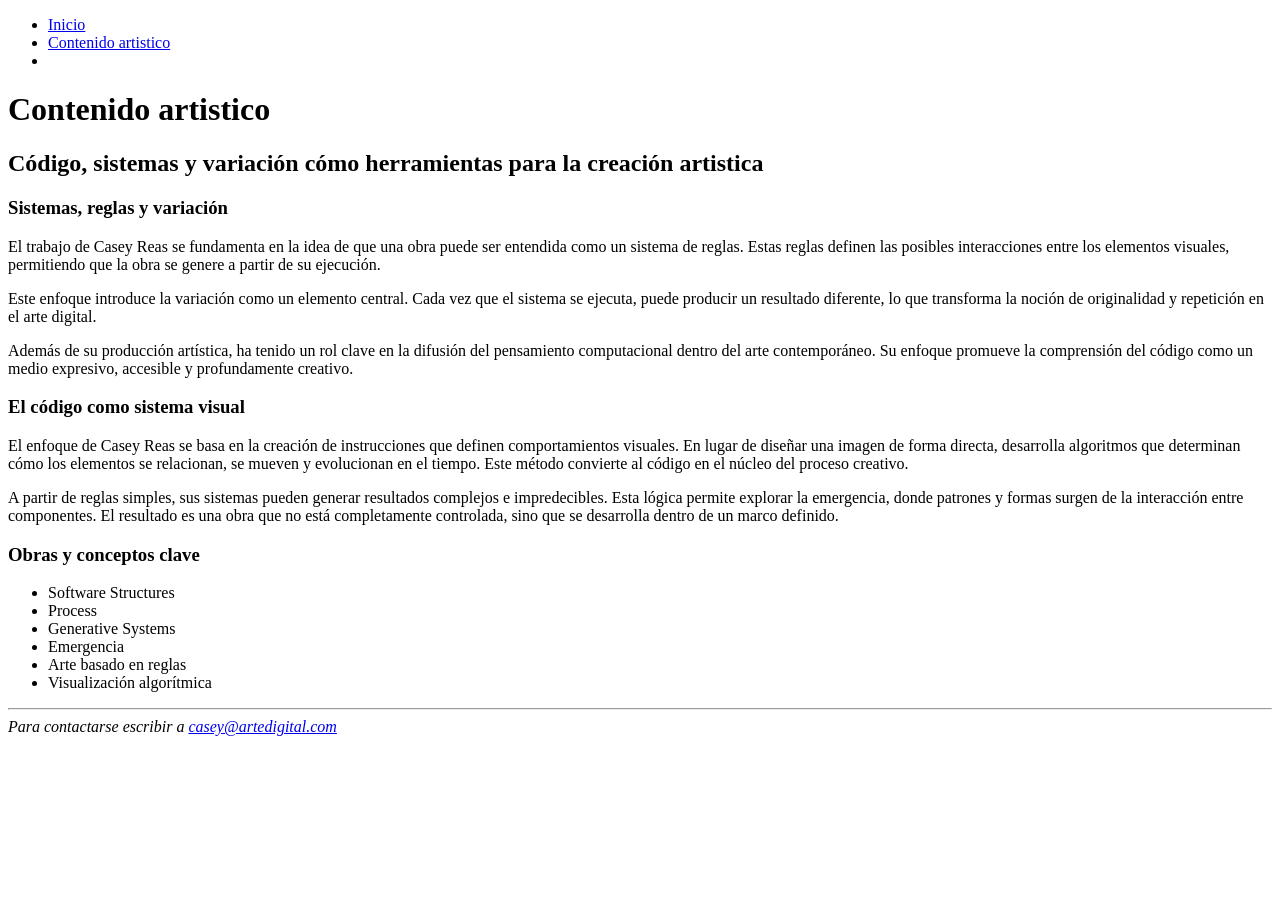
==== 2.html @ f2e15a5b "texto distruibuido todo el texto de las pag 1 y 2, teniendo en cuenta organizacion para luego column" ====
<!doctype html>
<html lang="es">
<head>
	<meta charset="utf-8">
	<title>Casey Reas:Contenido artistico</title>
</head>
<body>
	<header>
		<!--menu navegacion-->
		<nav>
			<ul>
				<li><a href="index.html">Inicio</a></li>
				<li><a href="2.html">Contenido artistico</a></li>
				<li><a href="3.html"></a></li>
			</ul>
		</nav>
		<!--titulo principal-->
		<h1>Contenido artistico</h1>
	</header>

	<!--CONTENIDO-->
	<main>
		<!--2 columas-->
		<section>
			<h2>Código, sistemas y variación cómo herramientas para la creación artistica</h2>
			<article>
				<h3>Sistemas, reglas y variación</h3>
				<p>El trabajo de Casey Reas se fundamenta en la idea de que una obra puede ser entendida como un sistema de reglas. Estas reglas definen las posibles interacciones entre los elementos visuales, permitiendo que la obra se genere a partir de su ejecución.</p>
				<p>Este enfoque introduce la variación como un elemento central. Cada vez que el sistema se ejecuta, puede producir un resultado diferente, lo que transforma la noción de originalidad y repetición en el arte digital.</p>
				<p>Además de su producción artística, ha tenido un rol clave en la difusión del pensamiento computacional dentro del arte contemporáneo. Su enfoque promueve la comprensión del código como un medio expresivo, accesible y profundamente creativo.</p>
				<h3>El código como sistema visual</h3>
				<p>El enfoque de Casey Reas se basa en la creación de instrucciones que definen comportamientos visuales. En lugar de diseñar una imagen de forma directa, desarrolla algoritmos que determinan cómo los elementos se relacionan, se mueven y evolucionan en el tiempo. Este método convierte al código en el núcleo del proceso creativo.</p>
				<p>A partir de reglas simples, sus sistemas pueden generar resultados complejos e impredecibles. Esta lógica permite explorar la emergencia, donde patrones y formas surgen de la interacción entre componentes. El resultado es una obra que no está completamente controlada, sino que se desarrolla dentro de un marco definido.</p>
			</article>
			<article>
				<h3>Obras y conceptos clave</h3>
				<ul>
					<li>Software Structures</li>
					<li>Process</li>
					<li>Generative Systems</li>
					<li>Emergencia</li>
					<li>Arte basado en reglas</li>
					<li>Visualización algorítmica</li>
				</ul>
			</article>
		</section>
	</main>

	<!--pie de página-->
	<footer>
		<hr>
		<address>Para contactarse escribir a <a href="mailto:casey@artedigital.com" id="mail">casey@artedigital.com</a></address>
	</footer>
</body>
</html>
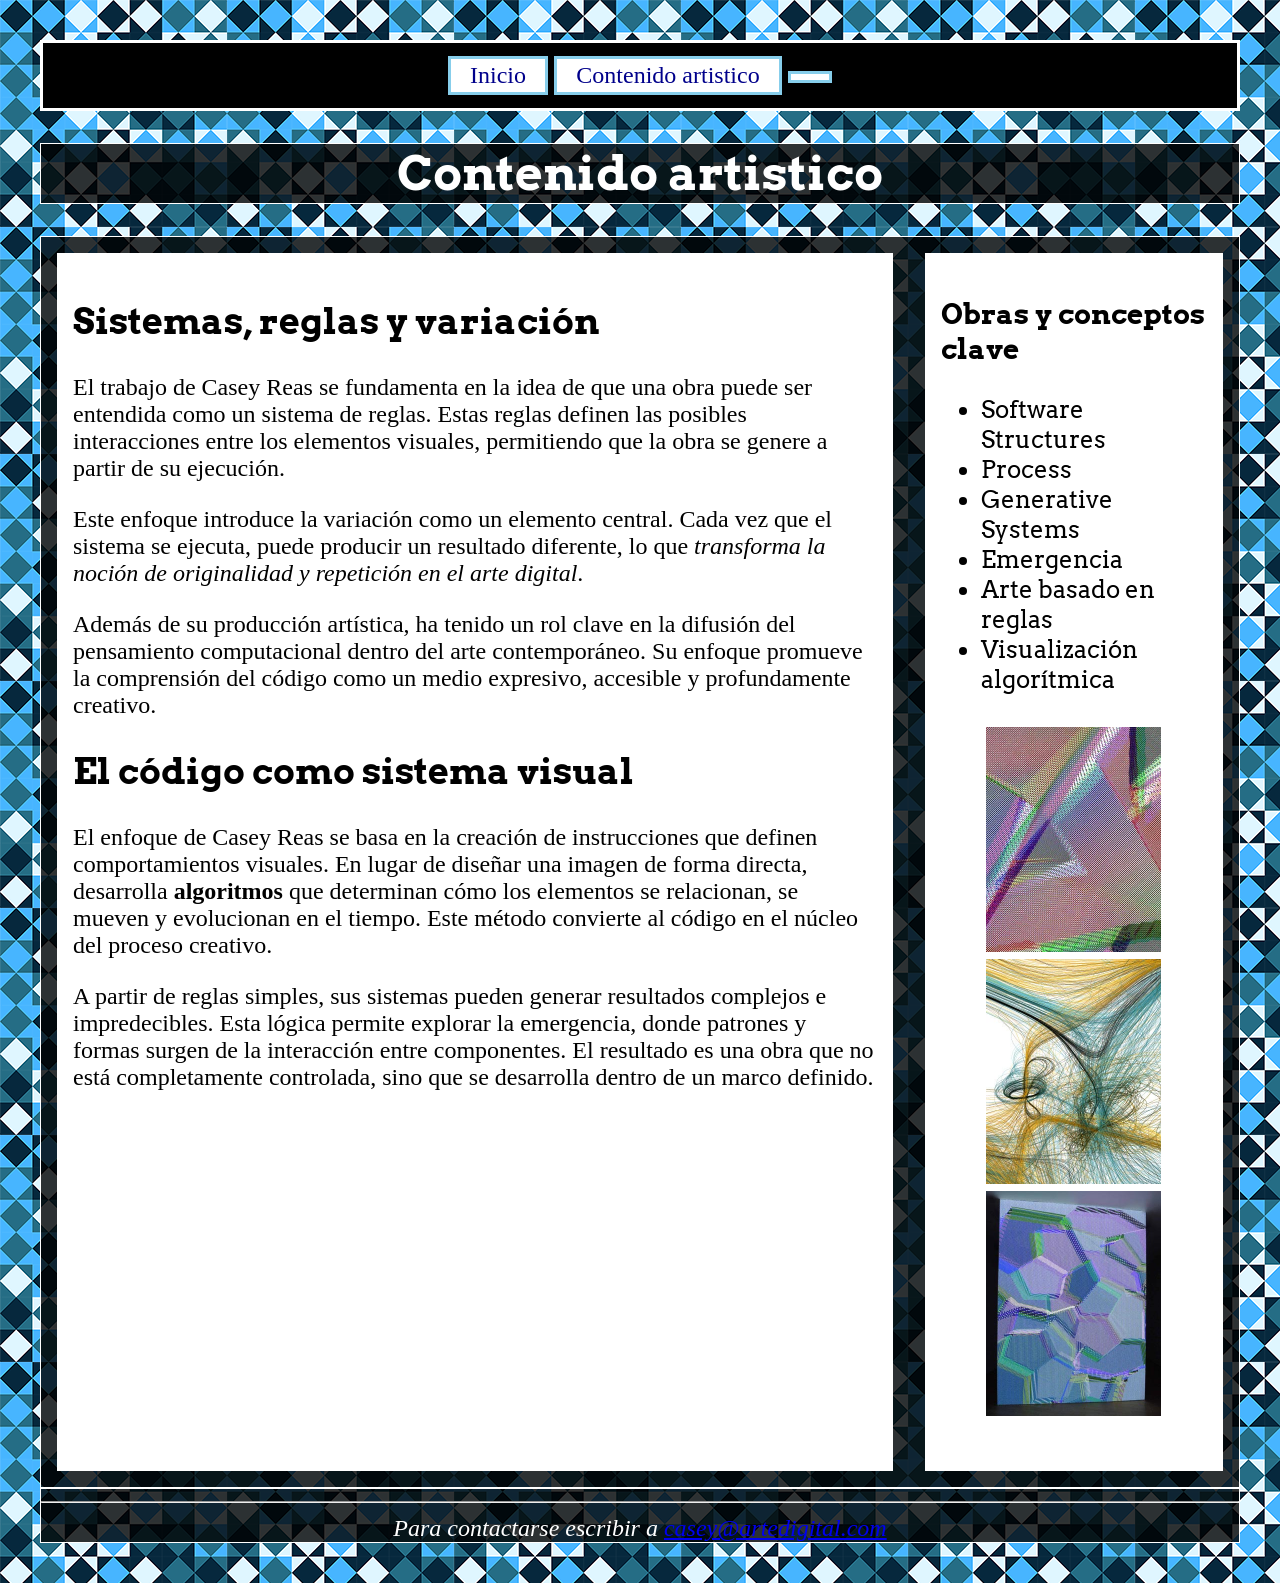
==== commit a4e8d509: "css layout pag 1 y 2 completo" ====
--- a/2.html
+++ b/2.html
@@ -3,8 +3,15 @@
 <head>
 	<meta charset="utf-8">
 	<title>Casey Reas:Contenido artistico</title>
+	<!--links-->
+	<link href="css/estilos.css" rel="stylesheet">
+	<!--links google font-->
+	<link rel="preconnect" href="https://fonts.googleapis.com">
+	<link rel="preconnect" href="https://fonts.gstatic.com" crossorigin>
+	<link href="https://fonts.googleapis.com/css2?family=Arvo:ital,wght@0,400;0,700;1,400;1,700&display=swap" rel="stylesheet">
 </head>
 <body>
+	<div id="contenedor">
 	<header>
 		<!--menu navegacion-->
 		<nav>
@@ -21,18 +28,17 @@
 	<!--CONTENIDO-->
 	<main>
 		<!--2 columas-->
-		<section>
-			<h2>Código, sistemas y variación cómo herramientas para la creación artistica</h2>
-			<article>
-				<h3>Sistemas, reglas y variación</h3>
+		<div class="columnas">
+			<article class="grande">
+				<h2>Sistemas, reglas y variación</h2>
 				<p>El trabajo de Casey Reas se fundamenta en la idea de que una obra puede ser entendida como un sistema de reglas. Estas reglas definen las posibles interacciones entre los elementos visuales, permitiendo que la obra se genere a partir de su ejecución.</p>
-				<p>Este enfoque introduce la variación como un elemento central. Cada vez que el sistema se ejecuta, puede producir un resultado diferente, lo que transforma la noción de originalidad y repetición en el arte digital.</p>
+				<p>Este enfoque introduce la variación como un elemento central. Cada vez que el sistema se ejecuta, puede producir un resultado diferente, lo que <em>transforma la noción de originalidad y repetición en el arte digital</em>.</p>
 				<p>Además de su producción artística, ha tenido un rol clave en la difusión del pensamiento computacional dentro del arte contemporáneo. Su enfoque promueve la comprensión del código como un medio expresivo, accesible y profundamente creativo.</p>
-				<h3>El código como sistema visual</h3>
-				<p>El enfoque de Casey Reas se basa en la creación de instrucciones que definen comportamientos visuales. En lugar de diseñar una imagen de forma directa, desarrolla algoritmos que determinan cómo los elementos se relacionan, se mueven y evolucionan en el tiempo. Este método convierte al código en el núcleo del proceso creativo.</p>
+				<h2>El código como sistema visual</h2>
+				<p>El enfoque de Casey Reas se basa en la creación de instrucciones que definen comportamientos visuales. En lugar de diseñar una imagen de forma directa, desarrolla <strong>algoritmos</strong> que determinan cómo los elementos se relacionan, se mueven y evolucionan en el tiempo. Este método convierte al código en el núcleo del proceso creativo.</p>
 				<p>A partir de reglas simples, sus sistemas pueden generar resultados complejos e impredecibles. Esta lógica permite explorar la emergencia, donde patrones y formas surgen de la interacción entre componentes. El resultado es una obra que no está completamente controlada, sino que se desarrolla dentro de un marco definido.</p>
 			</article>
-			<article>
+			<article class="chico">
 				<h3>Obras y conceptos clave</h3>
 				<ul>
 					<li>Software Structures</li>
@@ -42,8 +48,13 @@
 					<li>Arte basado en reglas</li>
 					<li>Visualización algorítmica</li>
 				</ul>
+				<div class="imagenes">
+				<img src="img/reas-1.jpg" alt="obra de Casey Reas" width="175" height="225">
+				<img src="img/reas-2.jpg" alt="obra de Casey Reas" width="175" height="225">
+				<img src="img/reas-3.jpg" alt="obra de Casey Reas" width="175" height="225">
+			</div>
 			</article>
-		</section>
+		</div>
 	</main>
 
 	<!--pie de página-->
@@ -51,5 +62,6 @@
 		<hr>
 		<address>Para contactarse escribir a <a href="mailto:casey@artedigital.com" id="mail">casey@artedigital.com</a></address>
 	</footer>
+    </div>
 </body>
 </html>
--- a/css/estilos.css
+++ b/css/estilos.css
@@ -0,0 +1,117 @@
+
+#contenedor{
+	width: 100%;
+	max-width: 1200px;
+}
+*{box-sizing: border-box;}
+
+
+body{
+	display: flex;
+	justify-content: center;
+
+	/*imagen de fondo*/
+	background-image: url(../img/fondo.png);
+	background-repeat: repeat;
+	font-size: 1.5rem;
+	padding: 2rem;
+}
+
+
+
+/*menu navegacion*/
+nav ul{
+	background-color: black;
+	border: 0.2rem solid white;
+	list-style: none;
+	padding: 0.8rem;
+	margin: 0rem;
+	text-align: center;
+}
+
+nav li{
+	display: inline-block;
+	margin: 0;
+}
+
+/* links */
+nav a{
+	display: inline-block;
+	padding: 0.2rem 1.2rem;
+	text-decoration: none;
+	border: 0.2rem solid skyblue;
+}
+
+/* normal */
+nav a:link{
+	background-color: white;
+	color: darkblue;
+}
+
+/* visitado */
+nav a:visited {
+	background-color: skyblue;
+	color: darkblue;
+}
+
+/* mouse encima */
+nav a:hover{
+	background-color: white;
+	color: black;
+}
+
+/* click */
+nav a:active{
+	background-color: black;
+	color: white;
+}
+/*fin menu navegacion*/
+
+/*font google*/
+h1, h2, h3, article.chico{
+ font-family: "Arvo", serif;
+}
+
+/*fondo color transparente*/
+h1, main,footer{
+	background-color: rgba(0, 0, 0, 0.8);
+	border: 0.1rem solid white;
+	}
+
+/*color texto que está sobre el fondo*/
+h1, footer{
+	color: white;
+	text-align: center;
+}
+
+/*division 3 columnas-inicio-*/
+.inicio{
+	display: flex;
+	justify-content: center;
+}
+
+article {
+	background-color: white;
+	padding: 1rem;
+	margin: 1rem;
+	width: 50%;
+}
+/*division 2 columnas-pag 2-*/
+.columnas{
+	display: flex;
+}
+.chico{
+	width: 25%;
+}
+.grande{
+	width: 70%;
+}
+/*para centrar las imagenes*/
+.imagenes{
+	text-align: center;
+	display: block;
+	margin: 2rem;
+}
+.centrar{
+	text-align: center;
+}
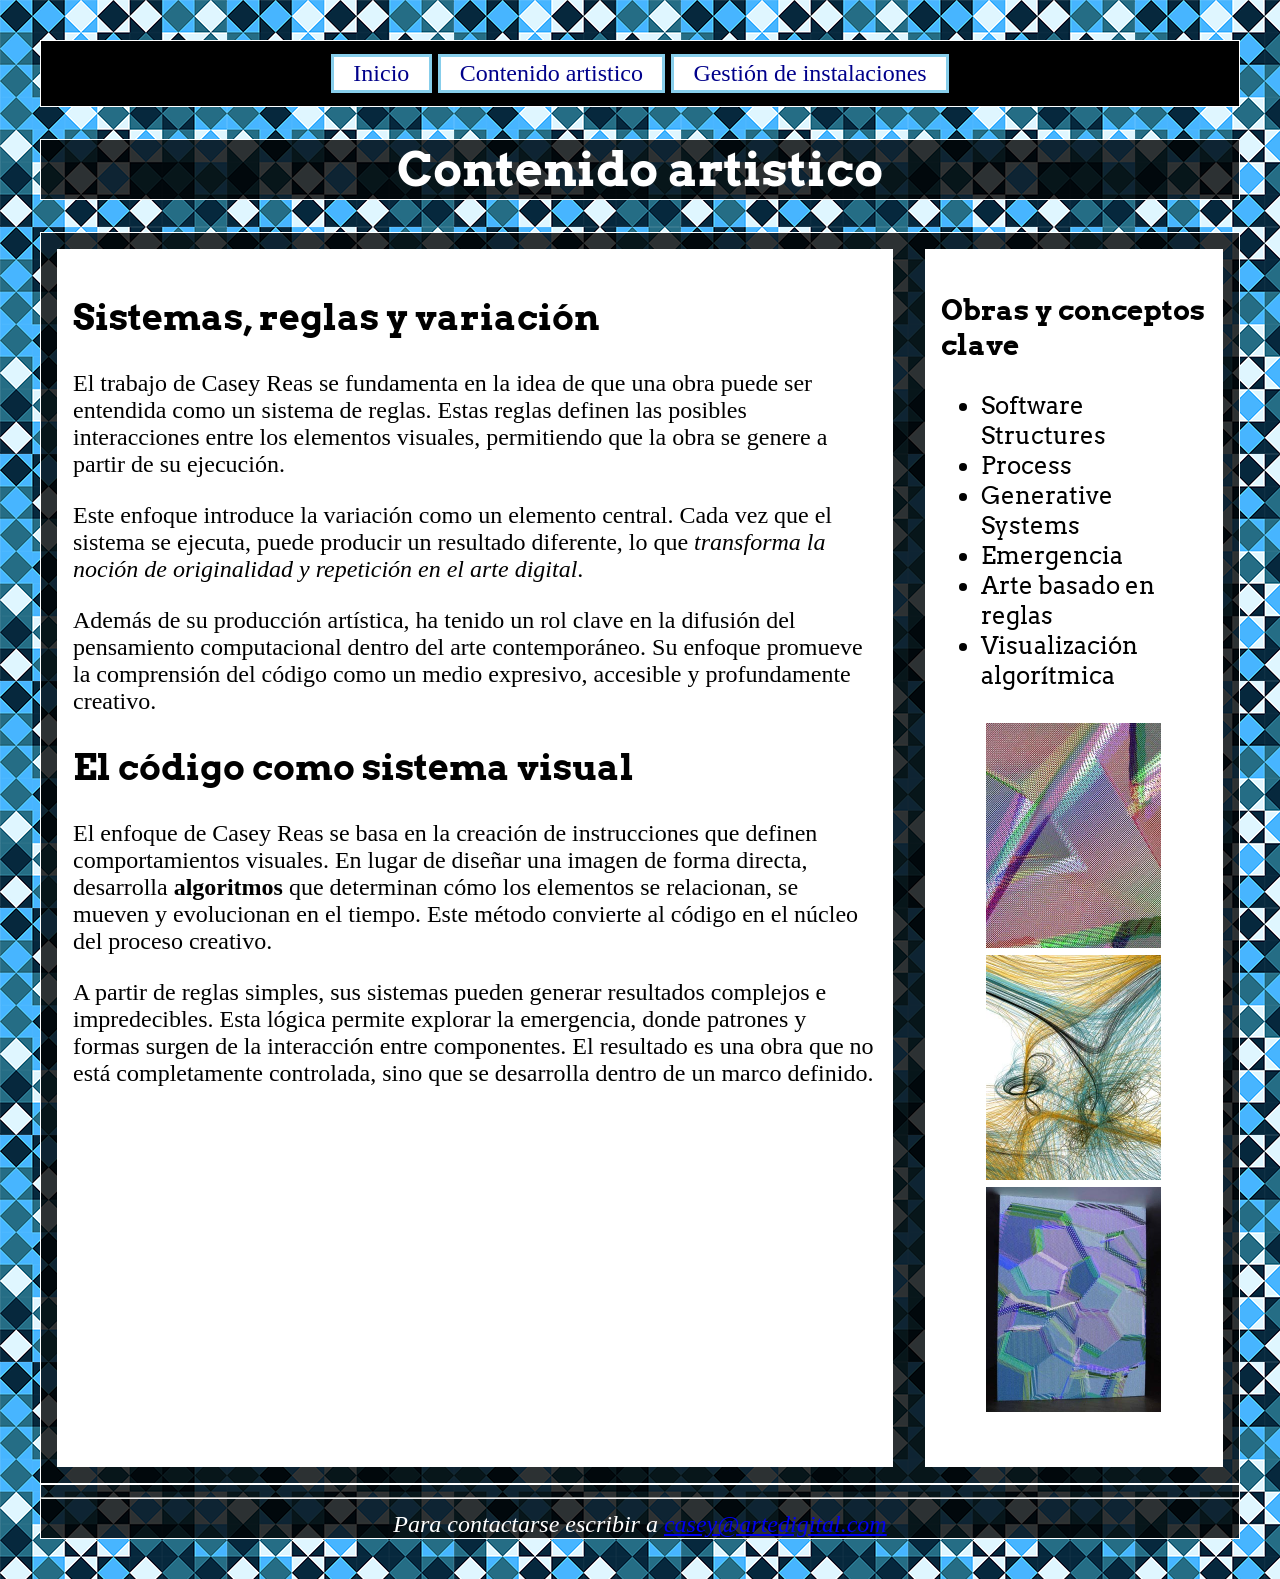
==== commit 0a0ae191: "formulario" ====
--- a/2.html
+++ b/2.html
@@ -18,7 +18,7 @@
 			<ul>
 				<li><a href="index.html">Inicio</a></li>
 				<li><a href="2.html">Contenido artistico</a></li>
-				<li><a href="3.html"></a></li>
+				<li><a href="3.html">Gestión de instalaciones</a></li>
 			</ul>
 		</nav>
 		<!--titulo principal-->
--- a/css/estilos.css
+++ b/css/estilos.css
@@ -22,7 +22,7 @@
 /*menu navegacion*/
 nav ul{
 	background-color: black;
-	border: 0.2rem solid white;
+	border: 0.1rem solid white;
 	list-style: none;
 	padding: 0.8rem;
 	margin: 0rem;
@@ -114,4 +114,13 @@
 }
 .centrar{
 	text-align: center;
+}
+
+form, #tituloForm{
+	background-color: white;
+	margin: 2rem;
+	border: 0.2rem solid skyblue;
+}
+input{
+		border: 0.1rem solid blue;
 }
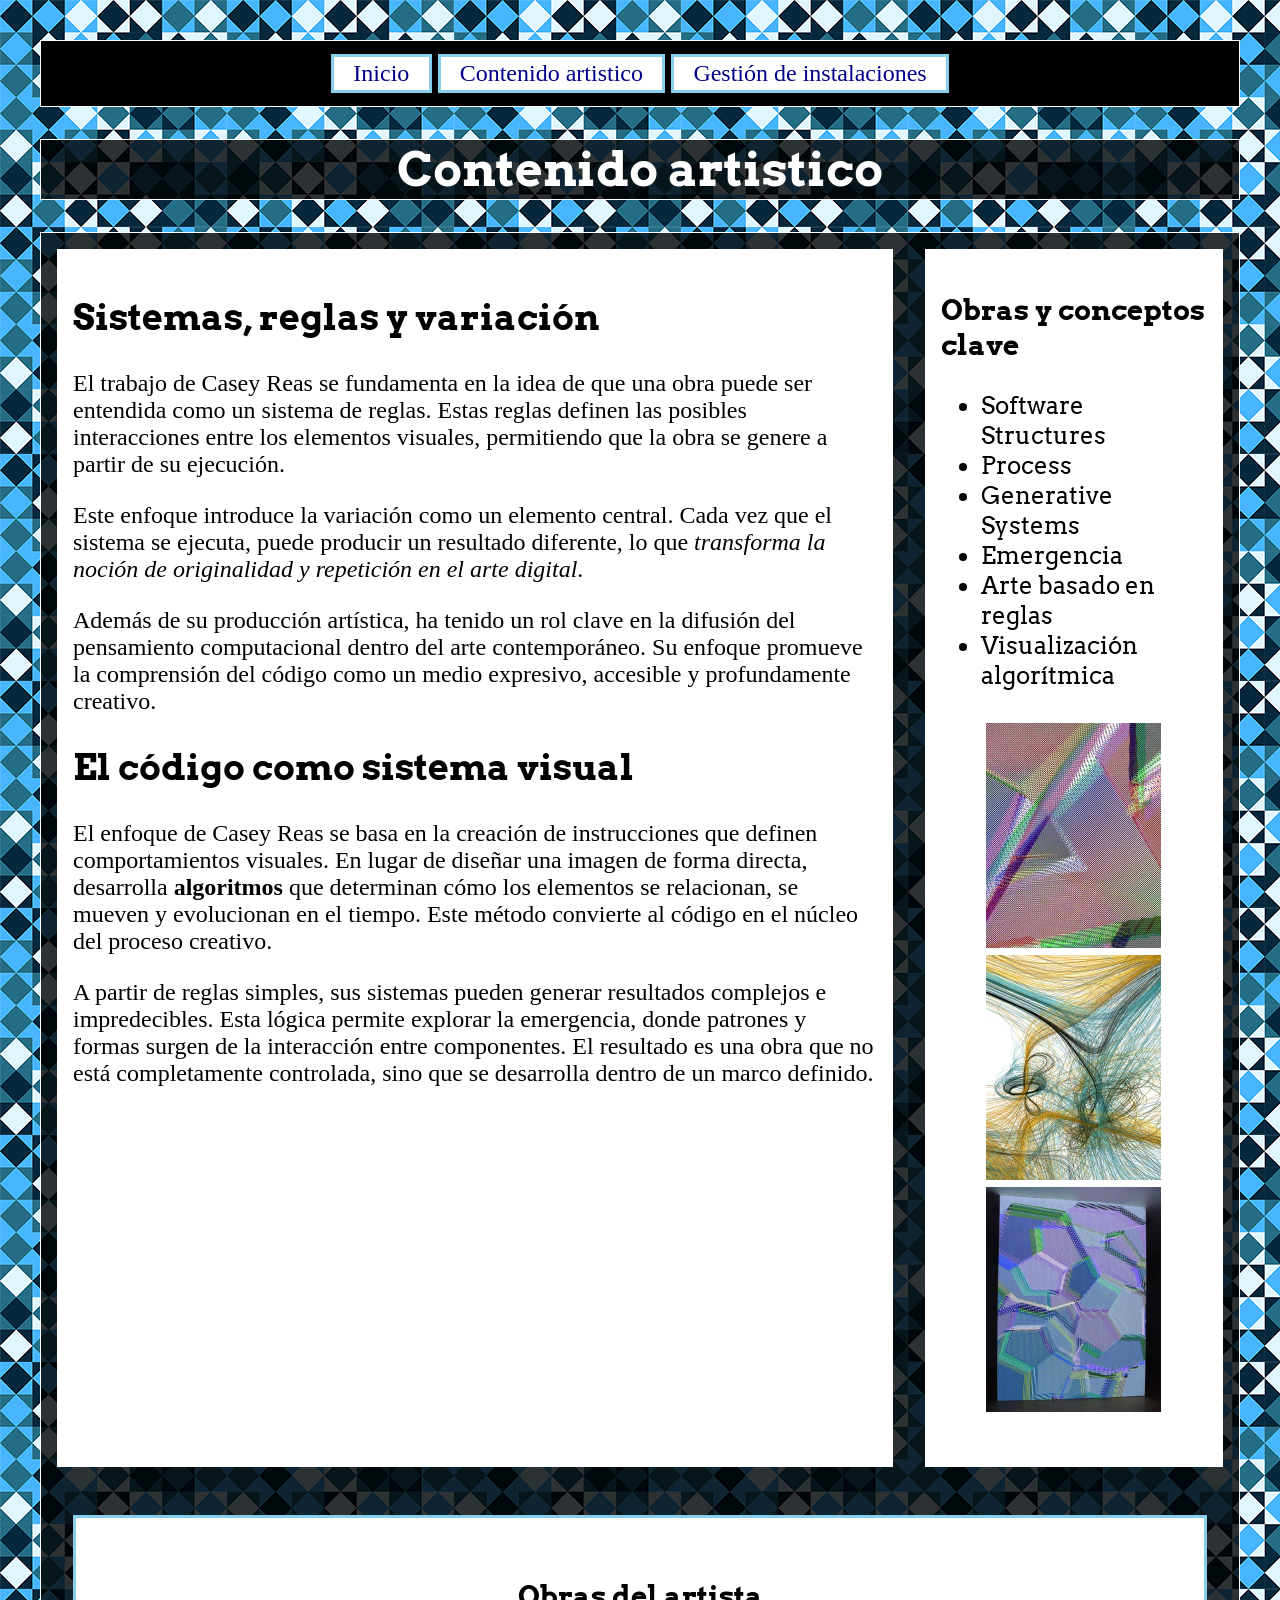
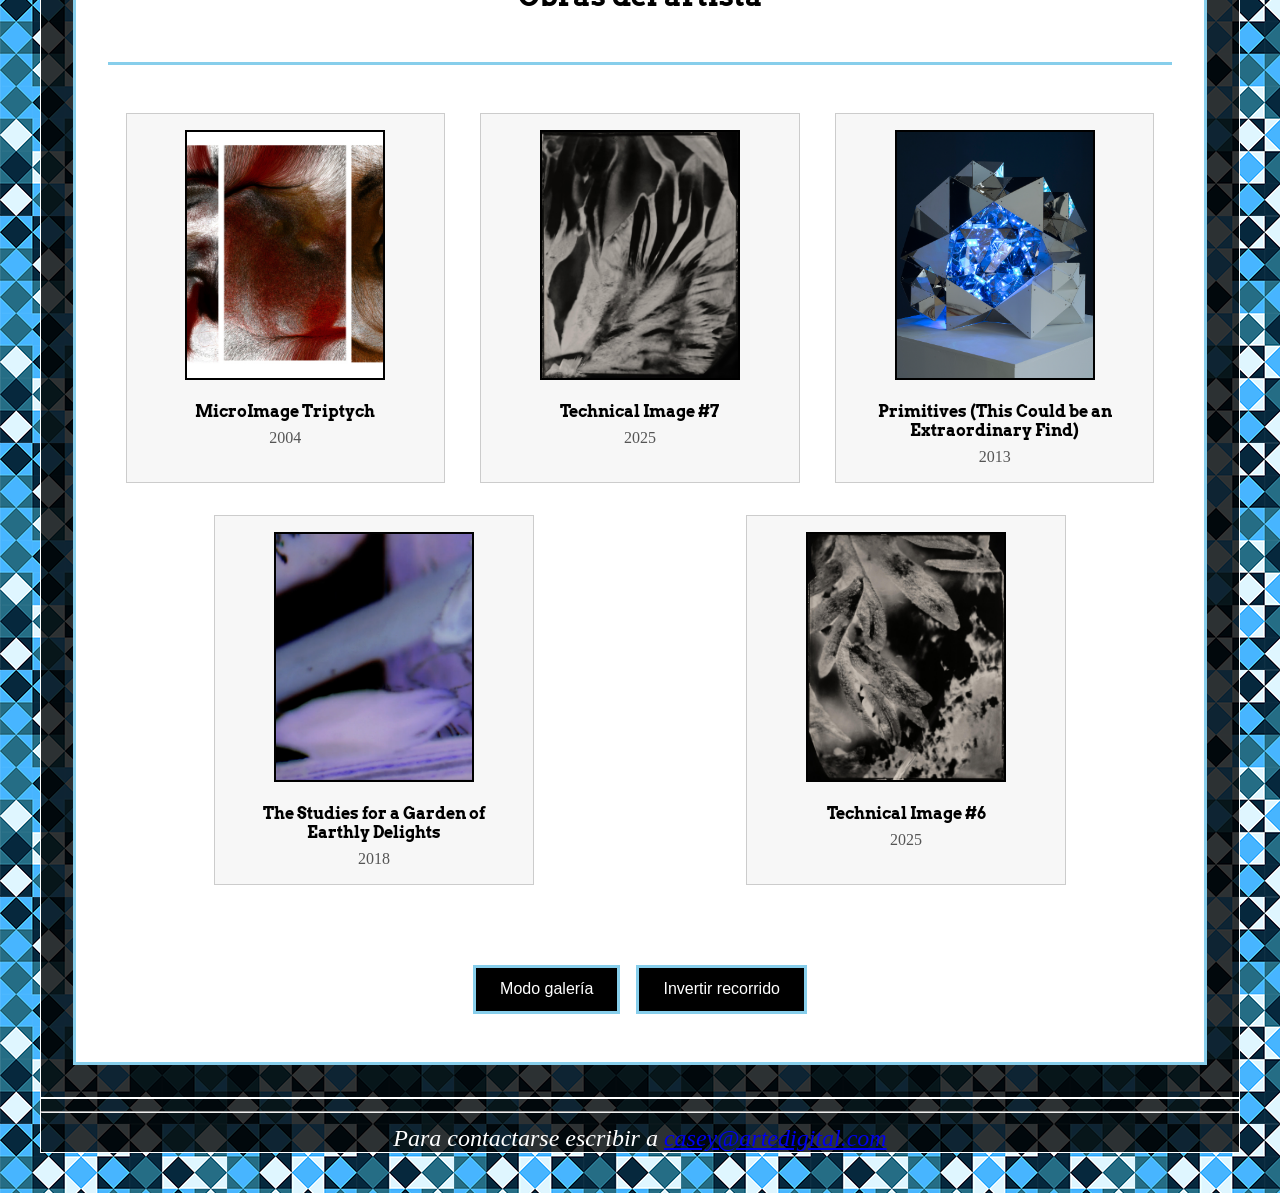
==== commit b4a6bf1d: "galeria completa" ====
--- a/2.html
+++ b/2.html
@@ -55,6 +55,9 @@
 			</div>
 			</article>
 		</div>
+		<!--espacio para la galeria-->
+		<div id="galeria"></div>
+		
 	</main>
 
 	<!--pie de página-->
@@ -63,5 +66,6 @@
 		<address>Para contactarse escribir a <a href="mailto:casey@artedigital.com" id="mail">casey@artedigital.com</a></address>
 	</footer>
     </div>
+     <script src="js/galeria.js"></script>
 </body>
 </html>
--- a/css/estilos.css
+++ b/css/estilos.css
@@ -90,11 +90,11 @@
 	justify-content: center;
 }
 
-article {
+.inicio article {
 	background-color: white;
 	padding: 1rem;
 	margin: 1rem;
-	width: 50%;
+	flex: 1;
 }
 /*division 2 columnas-pag 2-*/
 .columnas{
@@ -102,9 +102,15 @@
 }
 .chico{
 	width: 25%;
+	background-color: white;
+	padding: 1rem;
+	margin: 1rem;
 }
 .grande{
 	width: 70%;
+	background-color: white;
+	padding: 1rem;
+	margin: 1rem;
 }
 /*para centrar las imagenes*/
 .imagenes{
@@ -116,11 +122,132 @@
 	text-align: center;
 }
 
-form, #tituloForm{
+form{
 	background-color: white;
 	margin: 2rem;
+	margin-right: 10rem;
+	margin-left:10rem ;
 	border: 0.2rem solid skyblue;
+}
+.textoblanco{
+	color: white;
+	text-align: center;
 }
 input{
 		border: 0.1rem solid blue;
+}
+img{
+    max-width:100%;
+    height:auto;
+}
+
+label{
+    display:block;
+    margin-top:1rem;
+}
+
+input{
+    width:70%;
+    padding:0.5rem;
+    margin-bottom:1rem;
+}
+
+button{
+    padding:0.7rem 1rem;
+    margin:1rem 0.5rem;
+}
+#salida{
+    color: white;
+    margin-left:2rem ;
+}
+
+/*PAGINA 2
+estilo galeria*/
+
+/*utilizo flexbox para layout, color fondo y bordes*/
+#galeria{
+    display:flex;
+    flex-wrap:wrap;
+    justify-content:space-around;
+
+    background-color:white;
+    padding:2rem;
+    margin:2rem;
+    border:0.2rem solid skyblue;
+}
+
+/*layout del titulo con propiedades de flexbox items, y estilos*/
+#tituloGaleria{
+	flex-basis:100%;
+    order:-1;
+
+    text-align:center;
+    margin-bottom:3rem;
+    border-bottom:0.2rem solid skyblue;
+    padding-bottom:3rem;
+} 
+
+/*defino estilos de los articulos con la clase obra, o sea de cada obra en la galeria*/
+.obra{
+    width:30%;
+    margin-bottom:2rem;
+    padding:1rem;
+
+    background-color:#f7f7f7;
+    border:0.1rem solid #cccccc;
+
+    text-align:center;
+}
+
+/*defino medidas y borde de cada imagen
+( object-fit es una propiedad para que la imagen mantenga sus proporciones y se adapten al tamaño definido)*/
+.obra img{
+    width: 200px;
+    height:250px;
+    object-fit:cover;
+    border:0.15rem solid black;
+}
+
+/*estilo de titulo de cada obra*/
+.obra h3{
+    font-size:1rem;
+    margin-top:1rem;
+    margin-bottom:0.5rem;
+}
+
+/*estilo de año de cada obra*/
+.obra p{
+    margin:0;
+    font-size:1rem;
+    color:#555;
+}
+
+/*botones galeria*/
+button{
+    background-color:black;
+    color:white;
+
+    border:0.2rem solid skyblue;
+
+    padding:0.8rem 1.5rem;
+    margin:1rem 0.5rem;
+
+    font-size:1rem;
+}
+
+button:hover{
+    background-color:skyblue;
+    color:black;
+}
+
+button:active{
+    transform:scale(0.97);
+}
+
+/*centrar botones*/
+.botones{
+    flex-basis:100%;
+    display:flex;
+    justify-content:center;
+    margin-top:2rem;
 }
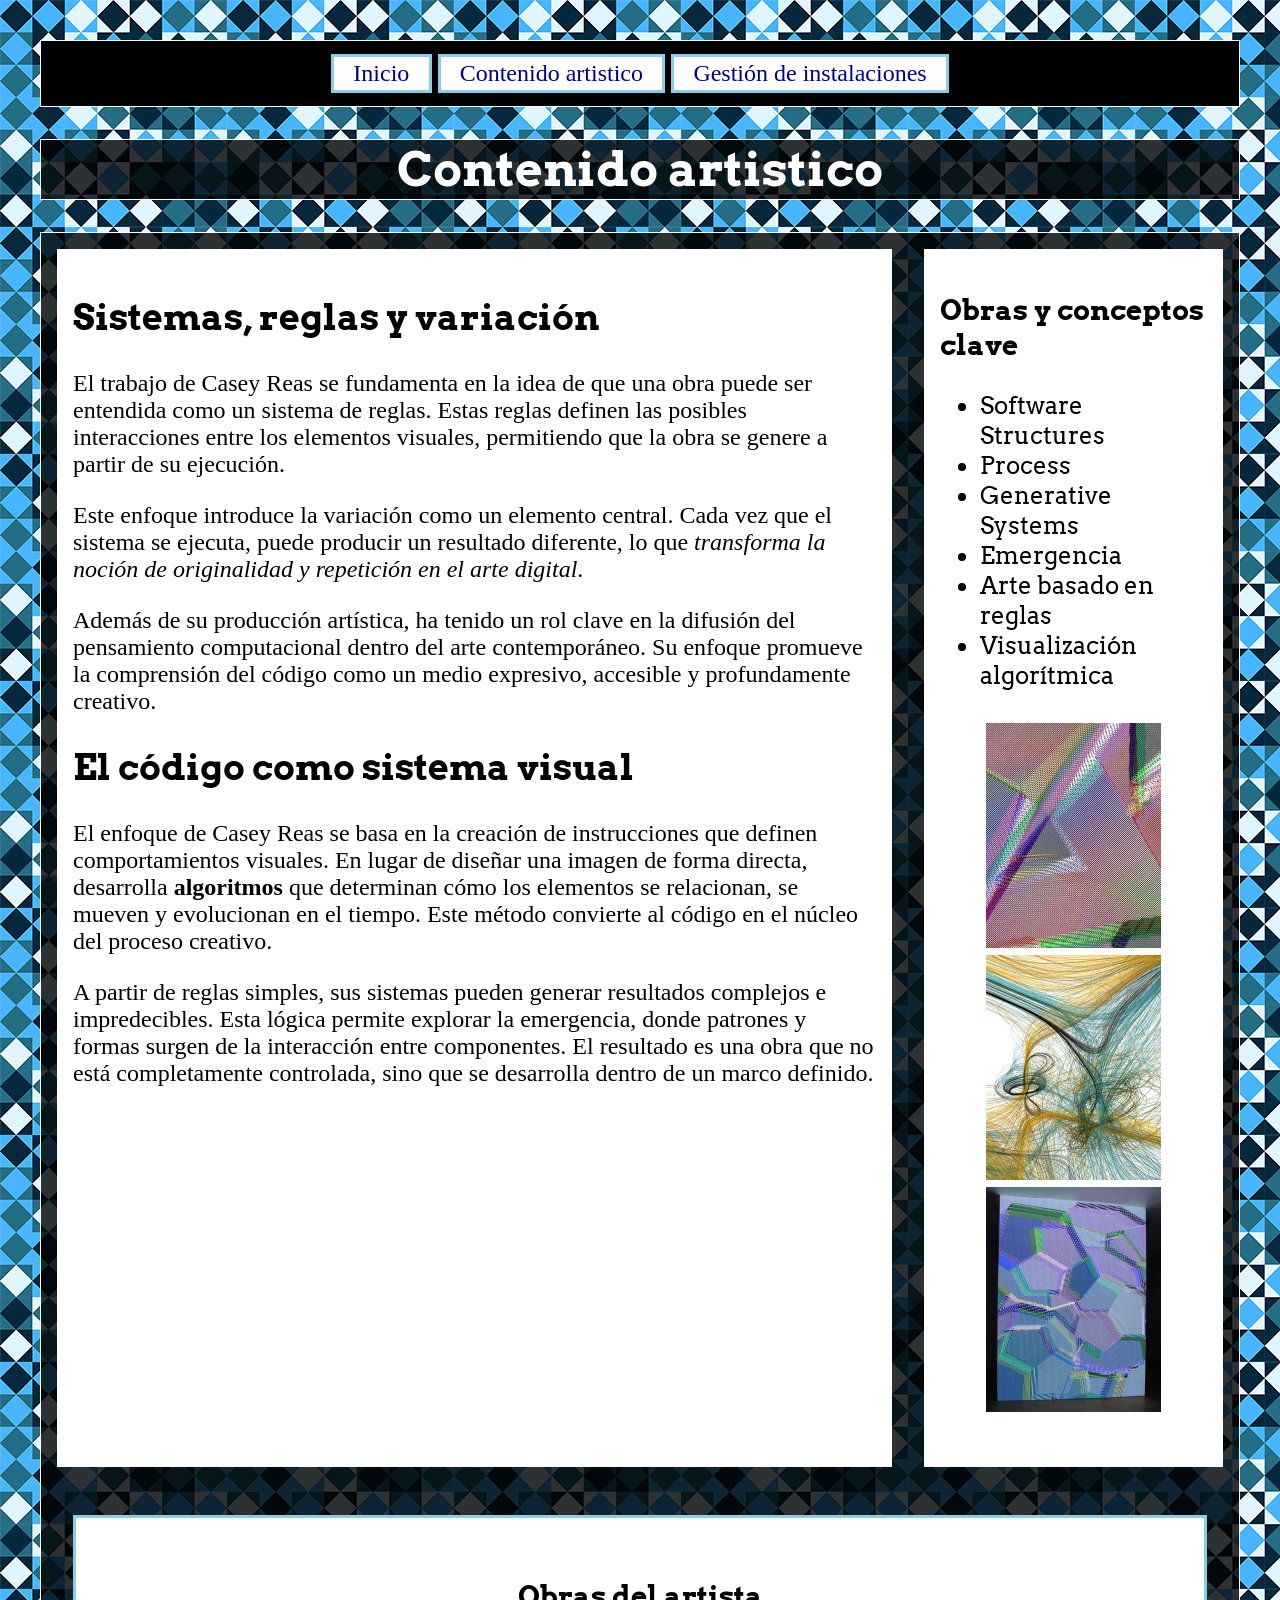
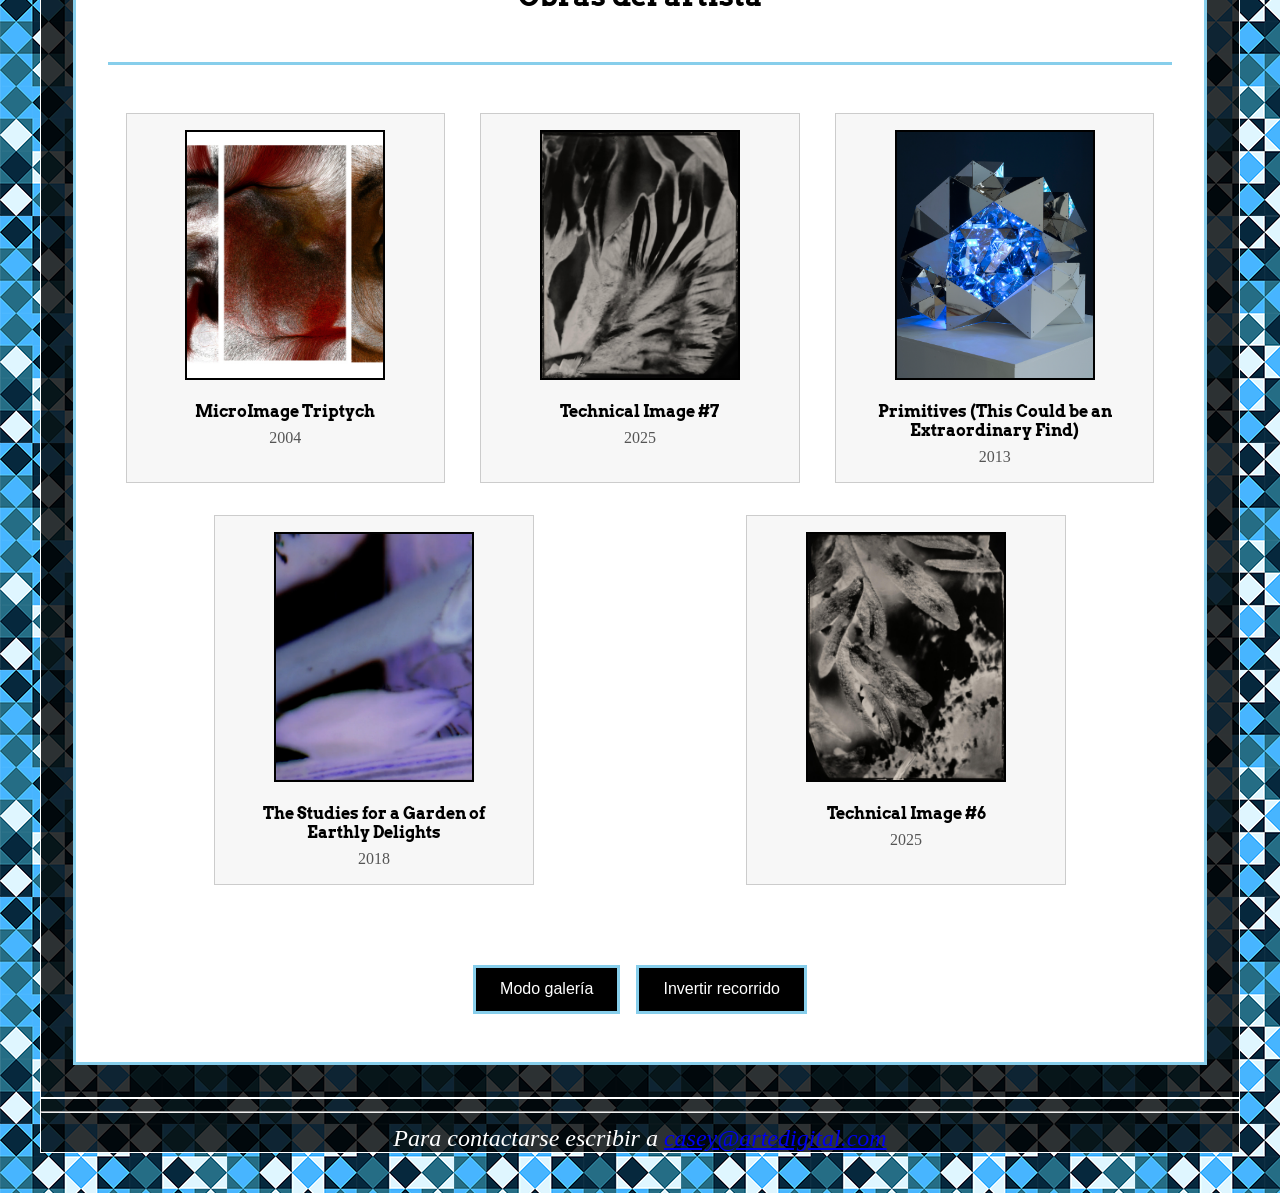
==== commit 557041a9: "SITIO FINALIZADO ultimas mejoras" ====
--- a/2.html
+++ b/2.html
@@ -66,6 +66,8 @@
 		<address>Para contactarse escribir a <a href="mailto:casey@artedigital.com" id="mail">casey@artedigital.com</a></address>
 	</footer>
     </div>
+
+    <!--link java-->
      <script src="js/galeria.js"></script>
 </body>
 </html>
--- a/css/estilos.css
+++ b/css/estilos.css
@@ -3,9 +3,10 @@
 	width: 100%;
 	max-width: 1200px;
 }
+
 *{box-sizing: border-box;}
 
-
+/*generales todas*/
 body{
 	display: flex;
 	justify-content: center;
@@ -16,8 +17,6 @@
 	font-size: 1.5rem;
 	padding: 2rem;
 }
-
-
 
 /*menu navegacion*/
 nav ul{
@@ -78,13 +77,15 @@
 	border: 0.1rem solid white;
 	}
 
-/*color texto que está sobre el fondo*/
+/*texto que está sobre el fondo*/
 h1, footer{
 	color: white;
 	text-align: center;
 }
 
-/*division 3 columnas-inicio-*/
+/*PAG 1
+division 3 columnas*/
+
 .inicio{
 	display: flex;
 	justify-content: center;
@@ -96,31 +97,41 @@
 	margin: 1rem;
 	flex: 1;
 }
-/*division 2 columnas-pag 2-*/
+
+/*PAG 2
+division 2 columnas*/
+
 .columnas{
 	display: flex;
 }
+
 .chico{
-	width: 25%;
+	flex: 1;
 	background-color: white;
 	padding: 1rem;
 	margin: 1rem;
 }
+
 .grande{
-	width: 70%;
+	flex: 3;
 	background-color: white;
 	padding: 1rem;
 	margin: 1rem;
 }
+
 /*para centrar las imagenes*/
 .imagenes{
 	text-align: center;
 	display: block;
 	margin: 2rem;
 }
+
 .centrar{
 	text-align: center;
 }
+
+/*PAG 3
+formulario*/
 
 form{
 	background-color: white;
@@ -129,13 +140,16 @@
 	margin-left:10rem ;
 	border: 0.2rem solid skyblue;
 }
+
 .textoblanco{
 	color: white;
 	text-align: center;
 }
+
 input{
 		border: 0.1rem solid blue;
 }
+
 img{
     max-width:100%;
     height:auto;
@@ -156,6 +170,8 @@
     padding:0.7rem 1rem;
     margin:1rem 0.5rem;
 }
+
+/*texto resultados*/
 #salida{
     color: white;
     margin-left:2rem ;
@@ -250,4 +266,52 @@
     display:flex;
     justify-content:center;
     margin-top:2rem;
+}
+
+/*PAG 1
+datos curiosos*/
+/*flexbox bloque entero*/
+#datosCuriosos{
+    width: 80%;
+    margin: 4rem auto;
+    padding: 2rem;
+
+    display: flex;
+    flex-direction: column;
+    align-items: center;
+
+    background-color: whitesmoke;
+    border-left: 0.3rem solid skyblue;
+    border-right: 0.3rem solid skyblue;
+}
+
+#datosCuriosos h2{
+    margin-bottom: 1rem;
+}
+
+/*alineacion dato curioso con propiedades de flexbox*/
+#dato{
+    text-align: center;
+    width: 90%;
+    display: flex;
+    align-items: center;
+    justify-content: center;
+    margin-bottom: 1.5rem;
+    min-height: 5rem;
+}
+
+/*alineacion boton con propiedades de flexbox*/
+#btnDato{
+    padding: 0.8rem 1.5rem;
+    display: flex;
+    justify-content: center;
+    align-items: center;
+    border: 0.1rem solid black;
+    background-color: white;
+    transition: 0.5s;
+}
+
+#btnDato:hover{
+    background-color: black;
+    color: white;
 }
